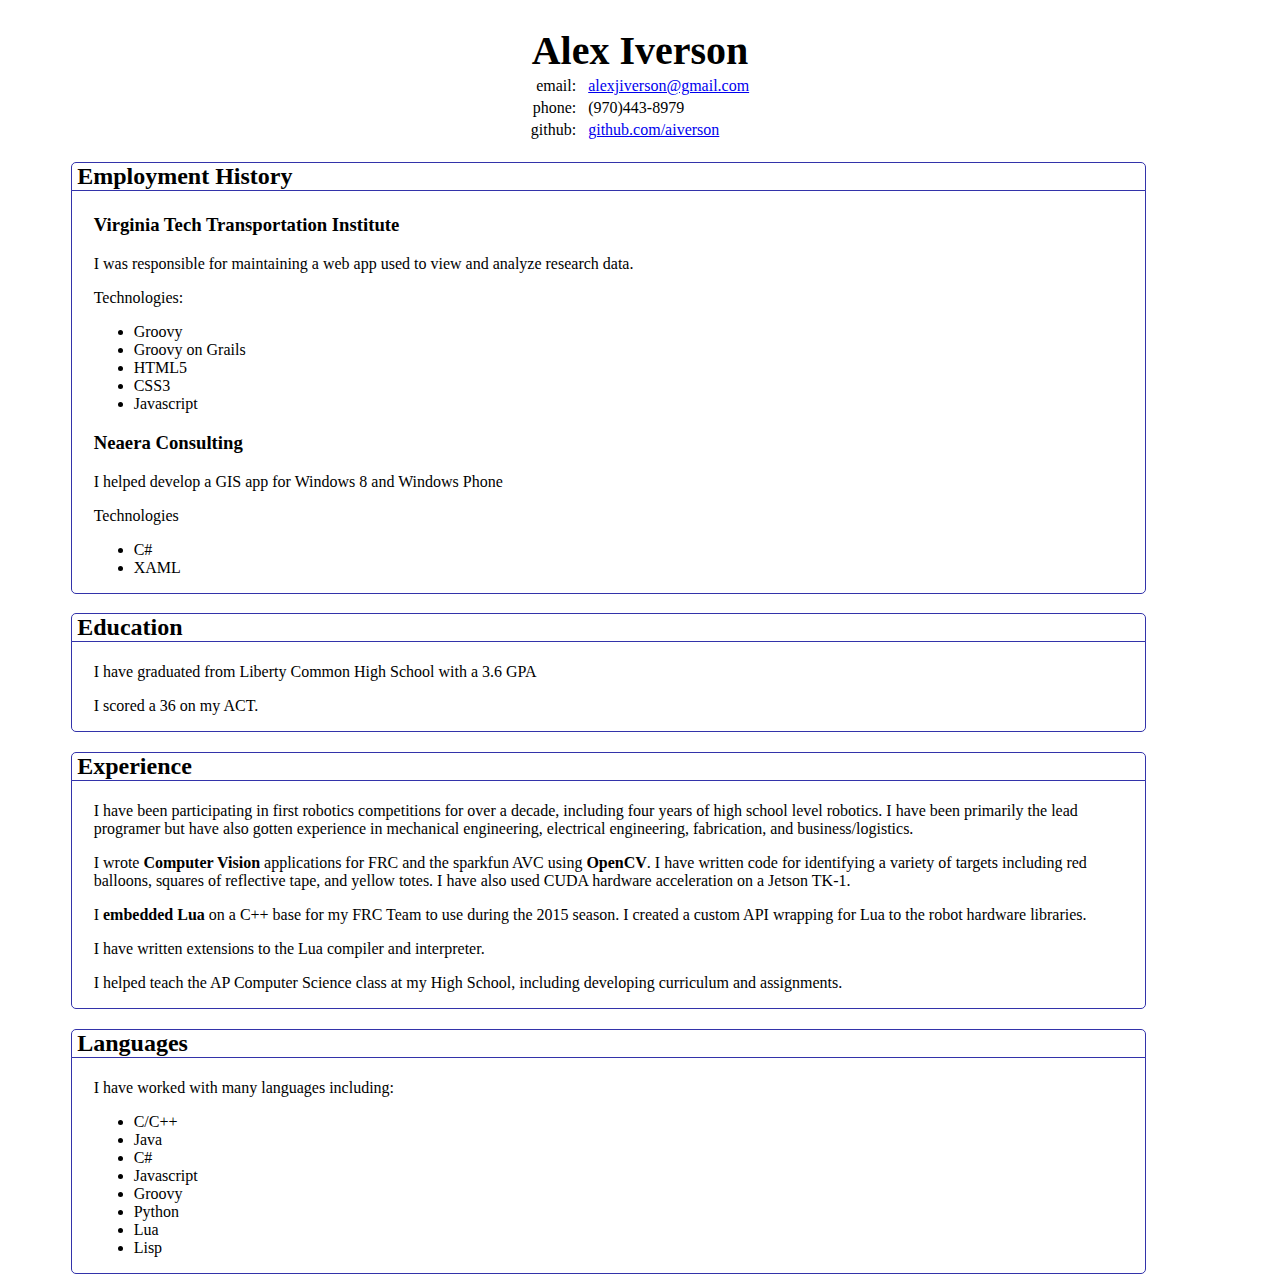
==== resume.html @ f30cde53 "initial commit" ====
<!DOCTYPE html>
<html>
  <head>
    <title>Alex Iverson's Resume</title>
    <link rel="stylesheet" href="resume.css" />
  </head>
  <body>
    <h1 id="name">Alex Iverson</h1>
    <div id="contact">
      <table>
	<tr><td>email:</td><td><a href="mailto://alexjiverson@gmail.com">alexjiverson@gmail.com</a></td></tr>
	<tr><td>phone:</td><td>(970)443-8979</td></tr>
	<tr><td>github:</td><td><a href="https://github.com/aiverson">github.com/aiverson</a></td></tr>
      </table>
    </div>
    <div id="info">
      <h2>Employment History</h2>
      <div>
	<h3>Virginia Tech Transportation Institute</h3>
	<p>I was responsible for maintaining a web app used to view and analyze research data.</p>
	<p>Technologies:
	  <ul>
	    <li>Groovy</li>
	    <li>Groovy on Grails</li>
	    <li>HTML5</li>
	    <li>CSS3</li>
	    <li>Javascript</li>
	  </ul>
	</p>
	<h3>Neaera Consulting</h3>
	<p>I helped develop a GIS app for Windows 8 and Windows Phone</p>
	<p>Technologies
	  <ul>
	    <li>C#</li>
	    <li>XAML</li>
	  </ul>
	</p>
      </div>
      <h2>Education</h2>
      <div>
	<p>I have graduated from Liberty Common High School with a 3.6 GPA</p>
	<p>I scored a 36 on my ACT.</p>
      </div>
      <h2>Experience</h2>
      <div>
	<p>I have been participating in first robotics competitions for over a decade, including four years of high school level robotics. I have been primarily the lead programer but have also gotten experience in mechanical engineering, electrical engineering, fabrication, and business/logistics.</p>
	<p>I wrote <b>Computer Vision</b> applications for FRC and the sparkfun AVC using <b>OpenCV</b>. I have written code for identifying a variety of targets including red balloons, squares of reflective tape, and yellow totes. I have also used CUDA hardware acceleration on a Jetson TK-1.</p>
	<p>I <b>embedded Lua</b> on a C++ base for my FRC Team to use during the 2015 season. I created a custom API wrapping for Lua to the robot hardware libraries.</p>
	<p>I have written extensions to the Lua compiler and interpreter.</p>
	<p>I helped teach the AP Computer Science class at my High School, including developing curriculum and assignments.</p>
      </div>
      <h2>Languages</h2>
      <div>
	<p>I have worked with many languages including:</p>
	<ul>
	  <li>C/C++</li>
	  <li>Java</li>
	  <li>C#</li>
	  <li>Javascript</li>
	  <li>Groovy</li>
	  <li>Python</li>
	  <li>Lua</li>
	  <li>Lisp</li>
	</ul>
    </div>
  </body>
</html>
---- resume.css ----
#name {
    margin-left: auto;
    margin-right: auto;
    margin-bottom: 0px;
    text-align: center;
    font-size: 250%;
}

#contact table{
    margin-left: auto;
    margin-right: auto;
    align-content: center;
}

#contact td:first-child {
    text-align: right;
    padding-right: 5px;
}

#contact td:last-child {
    text-align: left;
    padding-left: 5px;
}

#info {
    margin-left: 5%;
    margin-right: 10%;
}

#info > h2 {
    border-width: 1px;
    border-color: #33A;
    border-style: solid;
    border-top-left-radius: 5px;
    border-top-right-radius: 5px;
    margin-bottom: 0px;
    padding-left: 5px;
}

#info > div {
    margin-top: -1px;
    padding-top: 5px;
    padding-left: 2%;
    border-width: 1px;
    border-color: #33A;
    border-style: solid;
    border-bottom-left-radius: 5px;
    border-bottom-right-radius: 5px;
    margin-bottom: 10px;
}
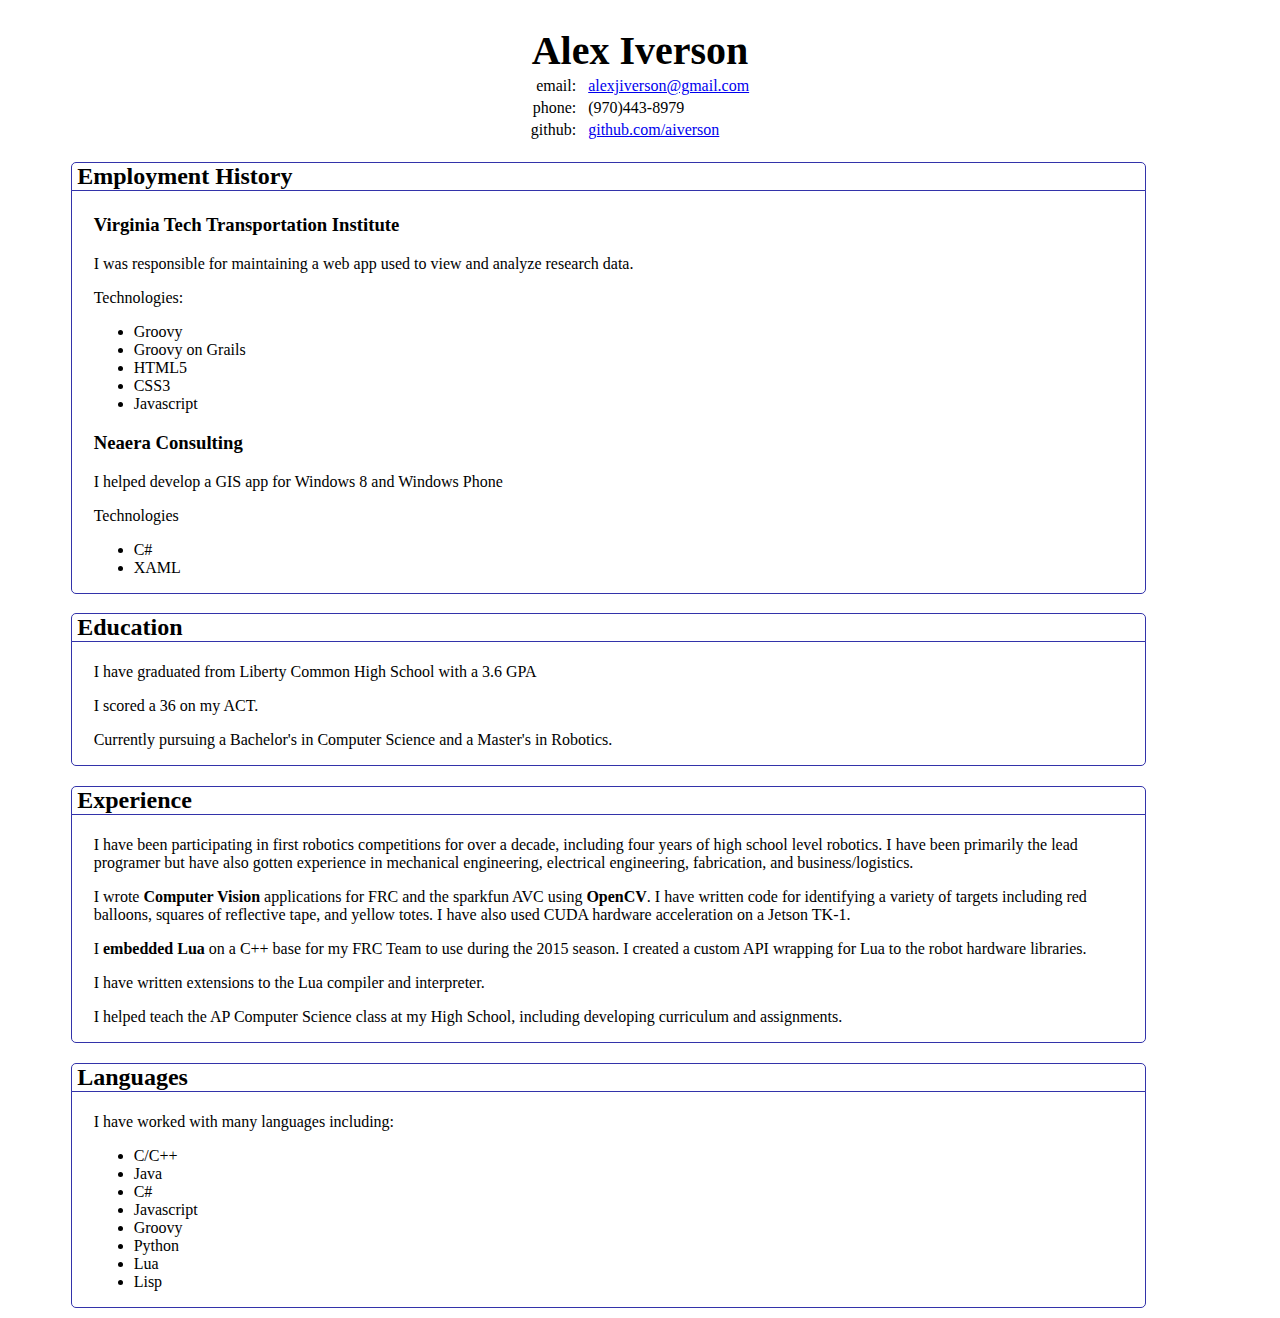
==== commit 5f77729b: "Added current plans to education section." ====
--- a/resume.html
+++ b/resume.html
@@ -40,6 +40,7 @@
       <div>
 	<p>I have graduated from Liberty Common High School with a 3.6 GPA</p>
 	<p>I scored a 36 on my ACT.</p>
+	<p>Currently pursuing a Bachelor's in Computer Science and a Master's in Robotics.</p>
       </div>
       <h2>Experience</h2>
       <div>
